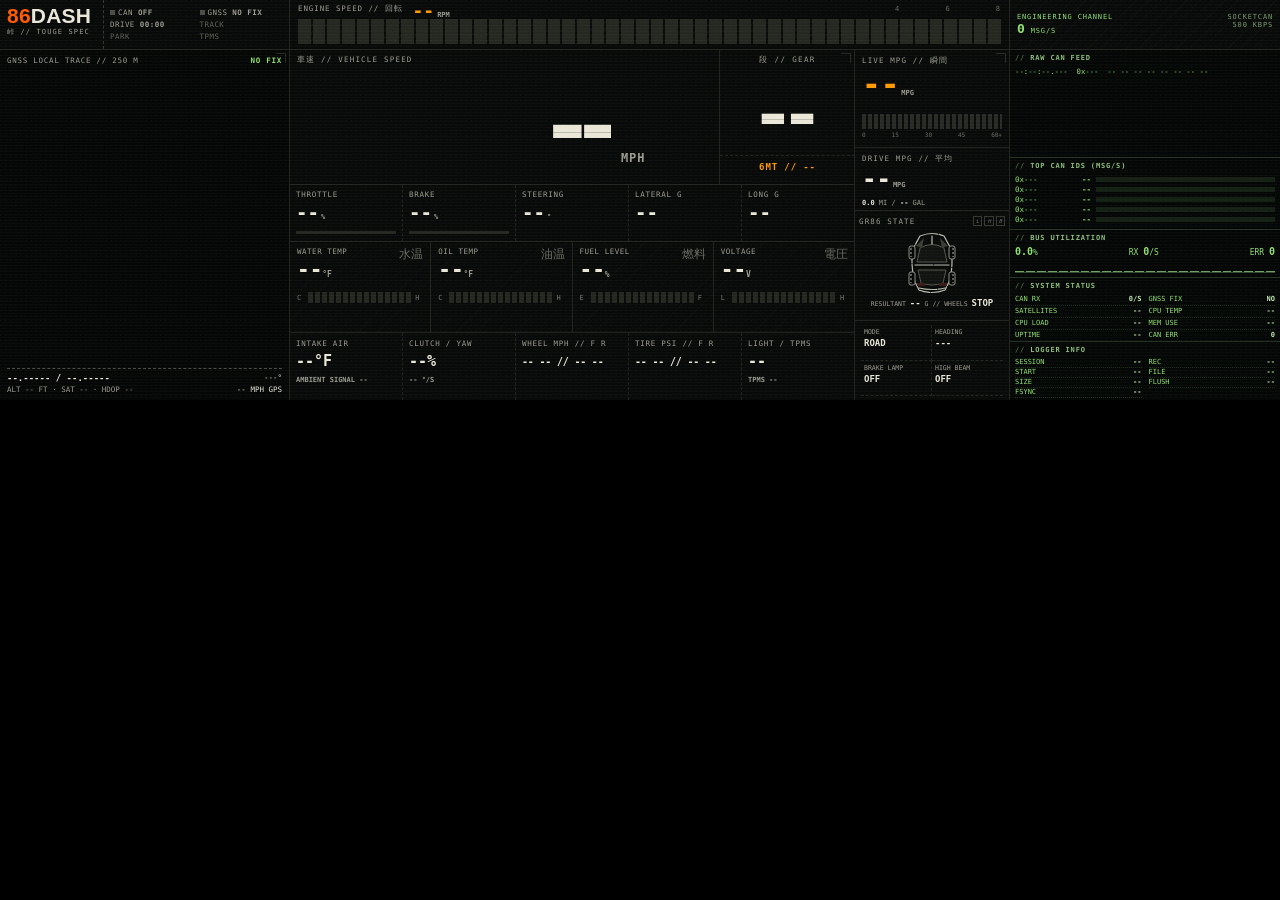
==== 86DASH/86_dash/index.html @ 9e638b35 "added dash vibeee codeeee" ====
<!doctype html>
<html lang="en">
<head>
  <meta charset="utf-8">
  <meta name="viewport" content="width=1280,initial-scale=1,maximum-scale=1,user-scalable=no">
  <title>86DASH</title>
  <style>
    :root{--bg:#030506;--panel:#080a09;--line:#20231e;--ivory:#eae7d8;--muted:#9b9b90;--amber:#ff9a00;--orange:#ff5a00;--red:#f5280a;--green:#91df70;--olive:#5a5525;--road:#e8e5d8;--topo:#343832}
    *{box-sizing:border-box}html,body{margin:0;width:100%;height:100%;overflow:hidden;background:#000;color:var(--ivory)}body{display:grid;place-items:start;font-family:"Arial Narrow","Roboto Condensed","Noto Sans JP",ui-monospace,monospace;font-variant-numeric:tabular-nums;text-transform:uppercase}
    #dash{position:relative;width:1280px;height:400px;overflow:hidden;background:var(--bg);display:grid;grid-template-rows:50px 350px;isolation:isolate}
    #dash:after{content:"";position:absolute;inset:0;pointer-events:none;z-index:30;background:repeating-linear-gradient(0deg,transparent 0 2px,rgba(234,231,216,.022) 2px 3px),radial-gradient(circle at 20% 10%,rgba(255,255,255,.025) 0 1px,transparent 1px);background-size:auto,5px 5px;mix-blend-mode:screen}
    .top{display:grid;grid-template-columns:290px 720px 270px;border-bottom:1px solid var(--line);background:var(--panel)}
    .identity{display:grid;grid-template-columns:104px 186px;border-right:1px solid var(--line)}
    .brand{padding:5px 7px;border-right:1px dashed #34372f;font:900 21px/22px Arial Narrow,sans-serif;letter-spacing:.01em}.brand b{color:var(--orange)}.brand small{display:block;font:7px/10px ui-monospace,monospace;color:var(--muted);letter-spacing:.16em;white-space:nowrap}
    .status{display:grid;grid-template-columns:1fr 1fr;align-content:center;gap:3px 5px;padding:4px 6px;font-size:7.5px;color:var(--muted);letter-spacing:.06em}.status span{white-space:nowrap}.dot{display:inline-block;width:5px;height:5px;margin-right:3px;background:#4a4c45}.dot.on{background:var(--green);box-shadow:0 0 4px #91df7066}.warn{color:#5e6057}.warn.on{color:var(--amber)}.warn.danger.on{color:var(--red)}
    .tach{position:relative;padding:4px 8px 5px;border-right:1px solid var(--line)}.tachMeta{height:15px;display:flex;align-items:start;color:var(--muted);font-size:7.5px;letter-spacing:.12em}.tachMeta .rpmRead{margin-left:10px;color:var(--amber);font:bold 18px/13px ui-monospace,monospace;letter-spacing:0}.rpmRead small{font-size:7px;color:var(--muted);margin-left:3px}.tachScale{position:absolute;right:9px;top:5px;width:105px;display:flex;justify-content:space-between;color:#66685e;font-size:7px}.segments{height:25px;display:grid;grid-template-columns:repeat(48,1fr);gap:2px;background:repeating-linear-gradient(135deg,transparent 0 4px,#10120f 4px 5px)}.seg{background:#252821;transition:background 60ms linear,transform 60ms linear}.seg.active{background:var(--ivory)}.seg.warm.active{background:var(--amber)}.seg.hot.active{background:var(--orange)}.seg.red.active{background:var(--red)}.spirited .seg.active{transform:scaleY(1.12);transform-origin:bottom}
    .diagHead{padding:5px 7px;color:var(--green);font-size:7px;letter-spacing:.12em;display:grid;grid-template-columns:1fr auto;align-content:center;background:repeating-linear-gradient(135deg,transparent 0 8px,rgba(145,223,112,.02) 8px 9px)}.diagHead b{font-size:13px}.diagHead span:last-child{text-align:right;color:#789b6e}
    .body{display:grid;grid-template-columns:290px 565px 155px 270px;min-height:0}.panel{position:relative;min-width:0;min-height:0;border-right:1px solid var(--line);background:var(--panel)}.panel:before{content:"";position:absolute;z-index:5;width:9px;height:9px;right:3px;top:3px;border-top:1px solid #41443b;border-right:1px solid #41443b;opacity:.55;pointer-events:none}
    .mapPanel{overflow:hidden;background:#050706}.mapPanel canvas{display:block;width:290px;height:350px}.mapHead{position:absolute;z-index:2;left:7px;right:7px;top:6px;display:flex;justify-content:space-between;font:7.5px ui-monospace,monospace;letter-spacing:.1em;color:var(--muted)}.mapHead b{color:var(--green)}.mapData{position:absolute;z-index:2;left:7px;right:7px;bottom:6px;display:grid;grid-template-columns:1fr auto;gap:2px 7px;padding-top:4px;border-top:1px dashed #4b4e45;font-size:7.5px;color:var(--muted);text-shadow:0 1px #000}.mapData strong{font-size:9px;color:var(--ivory)}.rightText{text-align:right;color:var(--ivory)}
    .center{display:grid;grid-template-rows:135px 57px 91px 67px}.drivePrimary{display:grid;grid-template-columns:430px 135px;border-bottom:1px solid var(--line)}.speedBox{position:relative;display:flex;align-items:center;justify-content:center;border-right:1px solid var(--line);overflow:hidden;padding:8px 20px 2px 8px}.driveTag{position:absolute;left:7px;top:5px;color:var(--muted);font-size:7.5px;letter-spacing:.16em}.pushTag{position:absolute;left:7px;bottom:5px;color:var(--orange);font-size:7px;letter-spacing:.12em;opacity:0}.spirited .pushTag{opacity:1}.speedRead{width:330px;height:114px;display:flex;align-items:flex-end;justify-content:flex-end;padding-right:18px;white-space:nowrap;overflow:visible}.speed{display:block;min-width:230px;text-align:right;font:900 112px/1 "Arial Narrow","Roboto Condensed",sans-serif;letter-spacing:-.055em;color:transparent;background:repeating-linear-gradient(0deg,var(--ivory) 0 5px,#bebbaf 5px 6px,var(--ivory) 6px 8px);background-clip:text;-webkit-background-clip:text;white-space:nowrap}.speedUnit{display:block;margin:0 0 14px 10px;font:bold 12px/12px ui-monospace,monospace;color:var(--muted);letter-spacing:.08em}.gearBox{position:relative;text-align:center;display:grid;grid-template-rows:105px 30px}.gearLabel{position:absolute;left:0;right:0;top:5px;color:var(--muted);font-size:7.5px;letter-spacing:.18em}.gear{align-self:end;font:900 88px/1 Arial Narrow,sans-serif;color:transparent;background:repeating-linear-gradient(0deg,var(--ivory) 0 5px,#c1bfb2 5px 6px);background-clip:text;-webkit-background-clip:text}.gearSub{padding-top:6px;border-top:1px dashed var(--line);color:var(--amber);font:bold 9px ui-monospace,monospace;letter-spacing:.1em}.shift .gear{filter:drop-shadow(0 0 4px var(--red))}
    .inputs{display:grid;grid-template-columns:repeat(5,1fr);border-bottom:1px solid var(--line)}.input{position:relative;padding:5px 6px 3px;border-right:1px dashed var(--line)}.input:last-child{border:0}.label{display:block;color:var(--muted);font-size:7.5px;letter-spacing:.1em;white-space:nowrap}.value{display:block;margin-top:3px;font:bold 19px/20px ui-monospace,monospace;white-space:nowrap}.value small{font-size:7px;color:var(--muted);margin-left:2px}.microbar{height:3px;margin-top:4px;background:#252821;overflow:hidden}.microbar i{display:block;height:100%;width:0;background:var(--amber);transition:width 90ms}.brakeInput .microbar i{background:var(--red)}
    .gauges{display:grid;grid-template-columns:repeat(4,1fr);border-bottom:1px solid var(--line);background:repeating-linear-gradient(135deg,transparent 0 13px,rgba(234,231,216,.012) 13px 14px)}.gauge{position:relative;padding:5px 7px 4px;border-right:1px solid var(--line)}.gauge:last-child{border:0}.jp{position:absolute;right:7px;top:4px;font:12px "Noto Sans JP",sans-serif;color:#686b62}.gauge .label{letter-spacing:.07em}.gaugeValue{display:block;margin-top:3px;font:bold 21px/22px ui-monospace,monospace}.gaugeValue small{font-size:8px;color:var(--muted)}.gaugeScale{display:grid;grid-template-columns:8px 1fr 8px;align-items:center;gap:3px;margin-top:6px;color:#777a70;font-size:7px}.gaugeBar{height:11px;background:repeating-linear-gradient(90deg,#242720 0 5px,transparent 5px 7px);overflow:hidden}.gaugeBar i{display:block;height:100%;width:0;background:repeating-linear-gradient(90deg,var(--amber) 0 5px,transparent 5px 7px);transition:width 120ms}.gauge.warnGauge .gaugeValue{color:var(--red)}.gauge.warnGauge .gaugeBar i{background:repeating-linear-gradient(90deg,var(--red) 0 5px,transparent 5px 7px)}
    .secondary{display:grid;grid-template-columns:repeat(5,1fr)}.metric{padding:6px 6px 3px;border-right:1px dashed var(--line);min-width:0}.metric:last-child{border:0}.metric b{display:block;margin-top:5px;font:bold 15px/17px ui-monospace,monospace;white-space:nowrap;overflow:hidden}.metric b small{display:block;margin-top:2px;font-size:7px;color:var(--muted)}.quad{font-size:10px!important;letter-spacing:-.02em}.hotText{color:var(--red)!important}
    .economy{display:grid;grid-template-rows:98px 63px 110px 79px}.econSection{padding:6px 7px;border-bottom:1px solid var(--line);overflow:hidden}.econTitle{margin:0;color:var(--muted);font:7.5px ui-monospace,monospace;letter-spacing:.15em}.liveMpg{margin-top:2px;color:var(--amber);font:bold 31px/33px ui-monospace,monospace}.liveMpg small,.driveMpg small{font-size:7px;color:var(--muted);margin-left:2px}.mpgTrack{height:15px;margin:4px 0 2px;background:repeating-linear-gradient(90deg,#282b25 0 4px,transparent 4px 6px)}.mpgFill{height:100%;width:0;background:repeating-linear-gradient(90deg,var(--amber) 0 4px,transparent 4px 6px);transition:width 130ms}.mpgFill.efficient{background:repeating-linear-gradient(90deg,var(--green) 0 4px,transparent 4px 6px)}.mpgTicks{display:flex;justify-content:space-between;color:#6b6d64;font-size:6px}.driveMpg{margin-top:2px;font:bold 24px/27px ui-monospace,monospace}.distance{font-size:7px;color:var(--muted)}.distance b{color:var(--ivory)}
    .vehicle{position:relative;padding:3px 4px;border-bottom:1px solid var(--line);overflow:hidden}.vehicleHead{height:14px;display:flex;justify-content:space-between;align-items:center}.flags{display:flex;gap:2px}.flag{border:1px solid #363930;padding:1px 2px;color:#66685f;font-size:5.5px}.flag.on{color:var(--amber);border-color:var(--amber)}.flag.danger.on{color:var(--red);border-color:var(--red)}.carSvg{display:block;width:110px;height:70px;margin:0 auto}.carOutline{fill:none;stroke:#b6b7ad;stroke-width:1.2;stroke-linecap:round;stroke-linejoin:round;stroke-dasharray:18 1.5}.carOutline.hot{stroke:var(--orange)}.glass{fill:#10130f;stroke:#666960;stroke-width:.8}.wheel{fill:#050706;stroke:#8b8d84;stroke-width:1}.wheelMark{stroke:#b1b2a8;stroke-width:1;stroke-dasharray:2 2}.wheelMark.moving{animation:dashWheel .28s linear infinite}.headlamp{fill:#393b35}.headlamp.on{fill:var(--ivory)}.brakelamp{fill:#3b1b16}.brakelamp.on{fill:var(--red)}.beam{stroke:var(--ivory);stroke-width:.8;opacity:0}.beam.on{opacity:.45}.beam.high{stroke-width:1.2;opacity:.9}.force{fill:var(--orange);opacity:0}.force.on{opacity:.9}.trail{stroke:var(--amber);stroke-width:.8;stroke-dasharray:4 2;opacity:0}.trail.on{opacity:.7;animation:trail .4s linear infinite}.vehicleFoot{text-align:center;color:var(--muted);font-size:6.5px}.vehicleFoot b{color:var(--ivory);font-size:9px}
    .driveState{display:grid;grid-template-columns:1fr 1fr;padding:4px 6px}.stateCell{padding:3px;border-bottom:1px dashed var(--line);font-size:6.5px;color:var(--muted)}.stateCell:nth-child(odd){border-right:1px dashed var(--line)}.stateCell b{display:block;color:var(--ivory);font-size:9px;margin-top:2px}
    .diagRail{display:grid;grid-template-rows:108px 72px 48px 64px 58px;border-right:0;background:#040705;color:var(--green);font-family:ui-monospace,SFMono-Regular,Menlo,monospace;text-transform:none}.terminal{padding:3px 5px;border-bottom:1px solid #243021;overflow:hidden}.terminal:last-child{border-bottom:0}.terminalTitle{height:13px;color:#8fbe7e;font:bold 7px/10px ui-monospace,monospace;letter-spacing:.12em;text-transform:uppercase}.terminalTitle:before{content:"// ";color:#54704d}.canRows{font-size:7.3px;line-height:12px;white-space:pre;color:#91df70}.canRow{height:12px;overflow:hidden}.idRows{display:grid;grid-template-rows:repeat(5,10px)}.idRow{height:10px;display:grid;grid-template-columns:43px 38px 1fr;align-items:center;font-size:7.5px}.idRate{text-align:right;padding-right:5px}.idBar{height:5px;background:#142013}.idBar i{display:block;height:100%;width:0;background:#709f62}.busLine{display:flex;justify-content:space-between;font-size:8px}.busLine b{font-size:10px}.busHistory{height:13px;display:flex;align-items:end;gap:2px;margin-top:3px;border-bottom:1px solid #344d30}.busHistory i{display:block;flex:1;min-height:1px;background:#709f62;transition:height 120ms}.systemGrid,.loggerGrid{display:grid;grid-template-columns:1fr 1fr;column-gap:7px;font-size:7px;line-height:11px}.systemGrid span,.loggerGrid span{display:flex;justify-content:space-between;border-bottom:1px dotted #1d2b1b;min-width:0}.systemGrid b,.loggerGrid b{color:#c1e7b3;white-space:nowrap;overflow:hidden;text-overflow:clip;margin-left:3px}.loggerGrid{line-height:9px}
    @keyframes dashWheel{to{stroke-dashoffset:-4}}@keyframes trail{to{stroke-dashoffset:-6;opacity:.15}}@media(prefers-reduced-motion:reduce){*{animation:none!important;transition:none!important}}
  </style>
</head>
<body>
<main id="dash">
  <header class="top">
    <div class="identity"><div class="brand"><b>86</b>DASH<small>峠 // TOUGE SPEC</small></div><div class="status"><span><i class="dot" id="canDot"></i>CAN <b id="canStatus">OFF</b></span><span><i class="dot" id="gnssDot"></i>GNSS <b id="gnssStatus">NO FIX</b></span><span>DRIVE <b id="driveTime">00:00</b></span><span class="warn" id="trackWarn">TRACK</span><span class="warn danger" id="parkWarn">PARK</span><span class="warn danger" id="tpmsWarn">TPMS</span></div></div>
    <div class="tach"><div class="tachMeta"><span>ENGINE SPEED // 回転</span><span class="rpmRead"><b id="rpm">--</b><small>RPM</small></span></div><div class="tachScale"><span>4</span><span>6</span><span>8</span></div><div class="segments" id="tachSegments"></div></div>
    <div class="diagHead"><span>ENGINEERING CHANNEL<br><b id="headerRx">0</b> MSG/S</span><span>SOCKETCAN<br>500 KBPS</span></div>
  </header>
  <section class="body">
    <section class="panel mapPanel"><canvas id="map" width="290" height="350"></canvas><div class="mapHead"><span>GNSS LOCAL TRACE // 250 M</span><b id="fixLabel">NO FIX</b></div><div class="mapData"><strong id="coords">--.----- / --.-----</strong><span class="rightText" id="heading">---°</span><span id="gnssMeta">ALT -- FT · SAT -- · HDOP --</span><span class="rightText" id="gpsSpeed">-- MPH GPS</span></div></section>
    <section class="panel center">
      <div class="drivePrimary"><div class="speedBox"><span class="driveTag">車速 // VEHICLE SPEED</span><div class="speedRead"><span class="speed" id="speed">--</span><span class="speedUnit">MPH</span></div><span class="pushTag">SPIRITED // ACTIVE</span></div><div class="gearBox"><span class="gearLabel">段 // GEAR</span><span class="gear" id="gear">--</span><span class="gearSub" id="gearSub">6MT // --</span></div></div>
      <div class="inputs"><div class="input"><span class="label">THROTTLE</span><b class="value"><span id="throttle">--</span><small>%</small></b><div class="microbar"><i id="throttleBar"></i></div></div><div class="input brakeInput"><span class="label">BRAKE</span><b class="value"><span id="brake">--</span><small>%</small></b><div class="microbar"><i id="brakeBar"></i></div></div><div class="input"><span class="label">STEERING</span><b class="value"><span id="steering">--</span><small>°</small></b></div><div class="input"><span class="label">LATERAL G</span><b class="value" id="latG">--</b></div><div class="input"><span class="label">LONG G</span><b class="value" id="longG">--</b></div></div>
      <div class="gauges"><div class="gauge" id="waterGauge"><span class="jp">水温</span><span class="label">WATER TEMP</span><b class="gaugeValue"><span id="coolant">--</span><small>°F</small></b><div class="gaugeScale"><span>C</span><div class="gaugeBar"><i id="coolantGauge"></i></div><span>H</span></div></div><div class="gauge" id="oilGauge"><span class="jp">油温</span><span class="label">OIL TEMP</span><b class="gaugeValue"><span id="oil">--</span><small>°F</small></b><div class="gaugeScale"><span>C</span><div class="gaugeBar"><i id="oilGaugeBar"></i></div><span>H</span></div></div><div class="gauge" id="fuelGauge"><span class="jp">燃料</span><span class="label">FUEL LEVEL</span><b class="gaugeValue"><span id="fuel">--</span><small>%</small></b><div class="gaugeScale"><span>E</span><div class="gaugeBar"><i id="fuelGaugeBar"></i></div><span>F</span></div></div><div class="gauge" id="voltageGauge"><span class="jp">電圧</span><span class="label">VOLTAGE</span><b class="gaugeValue"><span id="voltage">--</span><small>V</small></b><div class="gaugeScale"><span>L</span><div class="gaugeBar"><i id="voltageGaugeBar"></i></div><span>H</span></div></div></div>
      <div class="secondary"><div class="metric"><span class="label">INTAKE AIR</span><b><span id="air">--</span>°F<small>AMBIENT SIGNAL --</small></b></div><div class="metric"><span class="label">CLUTCH / YAW</span><b><span id="clutch">--</span>%<small id="yaw">-- °/S</small></b></div><div class="metric"><span class="label">WHEEL MPH // F R</span><b class="quad" id="wheels">-- -- // -- --</b></div><div class="metric"><span class="label">TIRE PSI // F R</span><b class="quad" id="tires">-- -- // -- --</b></div><div class="metric"><span class="label">LIGHT / TPMS</span><b id="lightState">--<small id="tpmsState">TPMS --</small></b></div></div>
    </section>
    <aside class="panel economy">
      <section class="econSection"><h2 class="econTitle">LIVE MPG // 瞬間</h2><div class="liveMpg"><span id="instantMpg">--</span><small>MPG</small></div><div class="mpgTrack"><div class="mpgFill" id="mpgFill"></div></div><div class="mpgTicks"><span>0</span><span>15</span><span>30</span><span>45</span><span>60+</span></div></section>
      <section class="econSection"><h2 class="econTitle">DRIVE MPG // 平均</h2><div class="driveMpg"><span id="driveMpg">--</span><small>MPG</small></div><div class="distance"><b id="driveMiles">0.0</b> MI / <b id="fuelUsed">--</b> GAL</div></section>
      <section class="vehicle"><div class="vehicleHead"><span class="econTitle">GR86 STATE</span><div class="flags"><i class="flag" id="lightFlag">L</i><i class="flag" id="beamFlag">H</i><i class="flag danger" id="brakeFlag">B</i></div></div><svg class="carSvg" viewBox="0 0 110 70" aria-label="tiny top-down GR86 status sketch"><path class="beam" id="beamL" d="M44 10 37 1M66 10 73 1"/><path class="beam" id="beamR" d="M49 9 47 1M61 9 63 1"/><path class="trail" id="trail1" d="M43 63 35 69M67 63 75 69"/><path class="carOutline" id="carOutline" d="M43 8Q55 3 67 8L73 19Q77 31 73 52L68 62Q55 67 42 62L37 52Q33 31 37 19Z"/><path class="glass" d="M43 20Q55 13 67 20L70 34H40ZM41 42H69L66 55Q55 59 44 55Z"/><path class="carOutline" d="M38 37H72M55 8V16M42 60Q55 63 68 60"/><rect class="wheel" x="32" y="18" width="6" height="13" rx="2"/><rect class="wheel" x="72" y="18" width="6" height="13" rx="2"/><rect class="wheel" x="32" y="44" width="6" height="13" rx="2"/><rect class="wheel" x="72" y="44" width="6" height="13" rx="2"/><path class="wheelMark" id="wheelFl" d="M34 20v9"/><path class="wheelMark" id="wheelFr" d="M76 20v9"/><path class="wheelMark" id="wheelRl" d="M34 46v9"/><path class="wheelMark" id="wheelRr" d="M76 46v9"/><path class="headlamp" id="headL" d="M39 18 47 10 45 20Z"/><path class="headlamp" id="headR" d="M71 18 63 10 65 20Z"/><rect class="brakelamp" id="brakeL" x="40" y="55" width="8" height="3"/><rect class="brakelamp" id="brakeR" x="62" y="55" width="8" height="3"/><path class="force" id="forceLeft" d="M31 35 23 31v3H12v3h11v3Z"/><path class="force" id="forceRight" d="m79 35 8-4v3h11v3H87v3Z"/><path class="force" id="forceFront" d="m55 18-4 7h3v7h2v-7h3Z"/><path class="force" id="forceRear" d="m55 53-4-7h3v-7h2v7h3Z"/></svg><div class="vehicleFoot">RESULTANT <b id="gTotal">--</b> G // WHEELS <b id="motionState">STOP</b></div></section>
      <section class="driveState"><div class="stateCell">MODE<b id="driveMode">ROAD</b></div><div class="stateCell">HEADING<b id="ecoHeading">---</b></div><div class="stateCell">BRAKE LAMP<b id="brakeLampState">OFF</b></div><div class="stateCell">HIGH BEAM<b id="beamState">OFF</b></div></section>
    </aside>
    <aside class="diagRail">
      <section class="terminal"><div class="terminalTitle">RAW CAN FEED</div><div class="canRows" id="canRows"><div class="canRow">--:--:--.---  0x---  -- -- -- -- -- -- -- --</div><div class="canRow"></div><div class="canRow"></div><div class="canRow"></div><div class="canRow"></div><div class="canRow"></div><div class="canRow"></div></div></section>
      <section class="terminal"><div class="terminalTitle">TOP CAN IDS (MSG/S)</div><div class="idRows" id="idRows"><div class="idRow"><span>0x---</span><b class="idRate">--</b><span class="idBar"><i></i></span></div><div class="idRow"><span>0x---</span><b class="idRate">--</b><span class="idBar"><i></i></span></div><div class="idRow"><span>0x---</span><b class="idRate">--</b><span class="idBar"><i></i></span></div><div class="idRow"><span>0x---</span><b class="idRate">--</b><span class="idBar"><i></i></span></div><div class="idRow"><span>0x---</span><b class="idRate">--</b><span class="idBar"><i></i></span></div></div></section>
      <section class="terminal"><div class="terminalTitle">BUS UTILIZATION</div><div class="busLine"><span><b id="busUtil">0.0</b>%</span><span>RX <b id="canRate">0</b>/S</span><span>ERR <b id="canErrors">0</b></span></div><div class="busHistory" id="busHistory"></div></section>
      <section class="terminal"><div class="terminalTitle">SYSTEM STATUS</div><div class="systemGrid"><span>CAN RX<b id="sysCanRx">0/S</b></span><span>GNSS FIX<b id="sysFix">NO</b></span><span>SATELLITES<b id="sysSats">--</b></span><span>CPU TEMP<b id="cpuTemp">--</b></span><span>CPU LOAD<b id="cpuLoad">--</b></span><span>MEM USE<b id="memUse">--</b></span><span>UPTIME<b id="uptime">--</b></span><span>CAN ERR<b id="sysErrors">0</b></span></div></section>
      <section class="terminal"><div class="terminalTitle">LOGGER INFO</div><div class="loggerGrid"><span>SESSION<b id="logSession">--</b></span><span>REC<b id="logRecording">--</b></span><span>START<b id="logStart">--</b></span><span>FILE<b id="logFile">--</b></span><span>SIZE<b id="logSize">--</b></span><span>FLUSH<b id="logFlush">--</b></span><span>FSYNC<b id="logFsync">--</b></span></div></section>
    </aside>
  </section>
</main>
<script>
  const LIMITS={MAX_RPM:8000,REDLINE_RPM:7400,SPIRITED_RPM:4000,HARD_THROTTLE:70,HIGH_G:.55,HARD_LONG_G:.35,SHIFT_RPM_DROP:900,MPG_MAX:60};
  const MOTION_ENABLED=!matchMedia('(prefers-reduced-motion: reduce)').matches;
  const QA_SPEED=new URLSearchParams(location.search).get('qaSpeed');
  const $=id=>document.getElementById(id),finite=v=>v!==null&&v!==undefined&&Number.isFinite(Number(v)),num=v=>finite(v)?Number(v):null;
  const text=(id,v)=>{const e=$(id),n=String(v);if(e&&e.textContent!==n)e.textContent=n},toggle=(id,on)=>$(id)?.classList.toggle('on',!!on),fmt=(v,d=0)=>finite(v)?Number(v).toFixed(d):'--';
  const temp=c=>finite(c)?Math.round(Number(c)*9/5+32):null,pct=(id,v)=>{if($(id))$(id).style.width=`${Math.max(0,Math.min(100,Number(v)||0))}%`},mapRange=(v,a,b)=>finite(v)?Math.max(0,Math.min(100,(Number(v)-a)/(b-a)*100)):0;
  const tach=$('tachSegments');for(let i=0;i<48;i++){const e=document.createElement('i');e.className='seg '+(i>=44?'red':i>=38?'hot':i>=30?'warm':'');tach.appendChild(e)}
  const busBars=$('busHistory');for(let i=0;i<24;i++)busBars.appendChild(document.createElement('i'));
  const canRows=[...document.querySelectorAll('.canRow')],idRows=[...document.querySelectorAll('.idRow')];
  const mapCanvas=$('map'),ctx=mapCanvas.getContext('2d'),route=[];let lastMapKey='',previous={rpm:null,gear:null};
  function drawMap(s){
    const key=[s.lat,s.lon,s.course,s.gnss_fix].join('|');if(key===lastMapKey)return;lastMapKey=key;
    if(finite(s.lat)&&finite(s.lon)){const p=[+s.lat,+s.lon],q=route[route.length-1];if(!q||Math.abs(q[0]-p[0])+Math.abs(q[1]-p[1])>.000002){route.push(p);if(route.length>220)route.shift()}}
    ctx.fillStyle='#050706';ctx.fillRect(0,0,290,350);ctx.strokeStyle='#343832';ctx.lineWidth=.7;
    for(let row=0;row<11;row++){ctx.beginPath();for(let x=-10;x<=300;x+=7){const y=25+row*30+Math.sin(x*.04+row*1.7)*9+Math.sin(x*.013-row)*6;x<0?ctx.moveTo(x,y):ctx.lineTo(x,y)}ctx.stroke()}
    for(let k=0;k<5;k++){ctx.beginPath();ctx.ellipse(35+k*58,52+k*43,34+k*4,14+k*2,.3,0,Math.PI*2);ctx.stroke()}
    ctx.strokeStyle='#50544b';ctx.setLineDash([2,5]);ctx.beginPath();ctx.moveTo(145,25);ctx.lineTo(145,325);ctx.moveTo(18,175);ctx.lineTo(272,175);ctx.stroke();ctx.setLineDash([]);ctx.fillStyle='#72766c';ctx.font='7px monospace';ctx.fillText('N',142,20);ctx.fillText('TOPO / RECENT PATH',8,333);
    if(!route.length)return;const origin=route[route.length-1],cos=Math.cos(origin[0]*Math.PI/180),scale=205000,xy=p=>[145+(p[1]-origin[1])*cos*scale,175-(p[0]-origin[0])*scale];ctx.lineJoin='round';ctx.lineCap='round';ctx.beginPath();route.forEach((p,i)=>{const [x,y]=xy(p);i?ctx.lineTo(x,y):ctx.moveTo(x,y)});ctx.strokeStyle='#77786f';ctx.lineWidth=4;ctx.stroke();ctx.strokeStyle='#e8e5d8';ctx.lineWidth=1.5;ctx.stroke();
    ctx.save();ctx.translate(145,175);ctx.rotate((+s.course||0)*Math.PI/180);ctx.beginPath();ctx.moveTo(0,-10);ctx.lineTo(6,8);ctx.lineTo(0,5);ctx.lineTo(-6,8);ctx.closePath();ctx.fillStyle='#ff5a00';ctx.fill();ctx.restore();
  }
  function setGauge(id,value,start,end,warning){pct(id,mapRange(value,start,end));$(id).closest('.gauge').classList.toggle('warnGauge',!!warning)}
  function duration(v){if(!finite(v))return'--';let n=Math.floor(+v),h=Math.floor(n/3600),m=Math.floor(n%3600/60);return`${h}H${String(m).padStart(2,'0')}M`}
  function bytes(v){if(!finite(v))return'--';return +v>1048576?`${(+v/1048576).toFixed(1)}M`:`${Math.round(+v/1024)}K`}
  function renderDiagnostics(s){
    const recent=(s.recent_can||[]).slice().reverse();canRows.forEach((row,i)=>{const f=recent[i];row.textContent=f?`${f.time}  ${f.id}  ${f.data}`:''});
    const top=s.top_can_ids||[],max=Math.max(1,...top.map(x=>x.rate||0));idRows.forEach((row,i)=>{const item=top[i];row.children[0].textContent=item?item.id:'0x---';row.children[1].textContent=item?item.rate:'--';row.querySelector('i').style.width=`${item?item.rate/max*100:0}%`});
    text('headerRx',s.can_rx_rate||0);text('canRate',s.can_rx_rate||0);text('canErrors',s.can_errors||0);text('busUtil',fmt(s.bus_utilization,1));text('sysCanRx',`${s.can_rx_rate||0}/S`);text('sysFix',s.gnss_fix?'YES':'NO');text('sysSats',fmt(s.sats));text('sysErrors',s.can_errors||0);
    const history=s.bus_history||[],bars=[...busBars.children];bars.forEach((bar,i)=>{const v=history[history.length-bars.length+i]||0;bar.style.height=`${Math.max(1,Math.min(100,v/20*100))}%`});
    const sys=s.system||{};text('cpuTemp',finite(sys.cpu_temp_c)?`${fmt(sys.cpu_temp_c,0)}C`:'--');text('cpuLoad',finite(sys.cpu_load_pct)?`${fmt(sys.cpu_load_pct,0)}%`:'--');text('memUse',finite(sys.memory_pct)?`${fmt(sys.memory_pct,0)}%`:'--');text('uptime',duration(sys.uptime_seconds));
    const log=s.logger||{};text('logSession',log.session??'--');text('logRecording',log.recording===true?'ON':log.recording===false?'IDLE':'--');text('logStart',log.started??'--');text('logFile',log.filename??'--');text('logSize',bytes(log.file_size));text('logFlush',log.flush??'--');text('logFsync',log.fsync??'--');
  }
  function render(s){
    const rpm=num(s.rpm),throttle=num(s.throttle),speed=finite(QA_SPEED)?+QA_SPEED:num(s.speed),gear=s.reverse?'R':s.neutral?'N':finite(s.gear)&&+s.gear>0?String(s.gear):'--',spirited=(rpm||0)>LIMITS.SPIRITED_RPM||(throttle||0)>LIMITS.HARD_THROTTLE,strong=(rpm||0)>LIMITS.SPIRITED_RPM&&(throttle||0)>LIMITS.HARD_THROTTLE;
    const shifted=MOTION_ENABLED&&previous.gear&&+gear>+previous.gear&&previous.rpm-rpm>LIMITS.SHIFT_RPM_DROP;$('dash').classList.toggle('spirited',spirited);if(shifted){$('dash').classList.remove('shift');void $('dash').offsetWidth;$('dash').classList.add('shift');setTimeout(()=>$('dash').classList.remove('shift'),260)}previous={rpm,gear};
    text('speed',speed===null?'--':Math.round(speed));text('rpm',rpm===null?'--':Math.round(rpm));text('gear',gear);text('gearSub',`6MT // ${gear==='N'?'NEUTRAL':gear==='R'?'REVERSE':gear==='--'?'--':'ENGAGED'}`);[...tach.children].forEach((e,i)=>e.classList.toggle('active',rpm!==null&&i<Math.round(rpm/LIMITS.MAX_RPM*48)));
    text('throttle',fmt(throttle));text('brake',fmt(s.brake));text('steering',fmt(s.steering,1));text('latG',fmt(s.lat_g,2));text('longG',fmt(s.long_g,2));pct('throttleBar',throttle);pct('brakeBar',s.brake);
    const water=temp(s.coolant),oil=temp(s.oil);text('coolant',water??'--');text('oil',oil??'--');text('fuel',fmt(s.fuel));text('voltage',fmt(s.voltage,1));setGauge('coolantGauge',water,140,240,finite(water)&&(water<150||water>230));setGauge('oilGaugeBar',oil,140,280,finite(oil)&&(oil<150||oil>270));setGauge('fuelGaugeBar',s.fuel,0,100,finite(s.fuel)&&+s.fuel<12);setGauge('voltageGaugeBar',s.voltage,10,16,finite(s.voltage)&&(+s.voltage<11.5||+s.voltage>15));
    text('air',temp(s.air)??'--');text('clutch',fmt(s.clutch));text('yaw',`${fmt(s.yaw,1)} °/S`);text('wheels',[s.wheel_fl,s.wheel_fr].map(v=>fmt(v)).join(' ')+' // '+[s.wheel_rl,s.wheel_rr].map(v=>fmt(v)).join(' '));text('tires',[s.tpms_fl,s.tpms_fr].map(v=>fmt(v)).join(' ')+' // '+[s.tpms_rl,s.tpms_rr].map(v=>fmt(v)).join(' '));$('tires').classList.toggle('hotText',!!s.tpms_light||(s.tpms_low||[]).some(Boolean));text('lightState',s.high_beam?'HIGH':s.headlights?'HEAD':s.side_lights?'SIDE':'OFF');text('tpmsState',s.tpms_light?'TPMS ALERT':'TPMS OK');
    text('instantMpg',fmt(s.instant_mpg,1));text('driveMpg',fmt(s.drive_mpg,1));text('driveMiles',fmt(s.drive_miles,1));text('fuelUsed',fmt(s.fuel_used_gal,2));const mpg=Math.min(LIMITS.MPG_MAX,num(s.instant_mpg)||0);pct('mpgFill',mpg/LIMITS.MPG_MAX*100);$('mpgFill').classList.toggle('efficient',mpg>=40);
    toggle('canDot',s.can_connected);toggle('gnssDot',s.gnss_fix);text('canStatus',s.can_connected?'LIVE':'OFF');text('gnssStatus',s.gnss_fix?'FIX':s.gnss_connected?'SEARCH':'OFF');const secs=Math.max(0,+s.drive_seconds||0);text('driveTime',`${String(Math.floor(secs/60)).padStart(2,'0')}:${String(Math.floor(secs%60)).padStart(2,'0')}`);toggle('trackWarn',s.race_mode);toggle('parkWarn',s.handbrake);toggle('tpmsWarn',s.tpms_light);
    toggle('lightFlag',s.headlights||s.side_lights);toggle('beamFlag',s.high_beam);toggle('brakeFlag',s.brake_lights||+s.brake>2);['headL','headR'].forEach(id=>toggle(id,s.headlights));['brakeL','brakeR'].forEach(id=>toggle(id,s.brake_lights||+s.brake>2));['beamL','beamR'].forEach(id=>{toggle(id,s.headlights);$(id).classList.toggle('high',!!s.high_beam)});
    const wheels=[s.wheel_fl,s.wheel_fr,s.wheel_rl,s.wheel_rr],moving=wheels.some(v=>+v>1);['wheelFl','wheelFr','wheelRl','wheelRr'].forEach((id,i)=>$(id).classList.toggle('moving',MOTION_ENABLED&&+wheels[i]>1));const lat=+s.lat_g||0,long=+s.long_g||0,total=Math.hypot(lat,long);text('gTotal',total.toFixed(2));text('motionState',moving?'ROLL':'STOP');$('carOutline').classList.toggle('hot',total>=LIMITS.HIGH_G);toggle('forceLeft',lat>LIMITS.HIGH_G);toggle('forceRight',lat<-LIMITS.HIGH_G);toggle('forceFront',long>LIMITS.HARD_LONG_G);toggle('forceRear',long<-LIMITS.HARD_LONG_G);toggle('trail1',throttle>LIMITS.HARD_THROTTLE&&long>LIMITS.HARD_LONG_G);text('driveMode',strong?'PUSH':spirited?'SPORT':'ROAD');text('ecoHeading',finite(s.course)?`${Math.round(+s.course)}°`:'---');text('brakeLampState',s.brake_lights?'ON':'OFF');text('beamState',s.high_beam?'ON':'OFF');
    text('fixLabel',s.gnss_fix?'3D FIX':'NO FIX');text('coords',finite(s.lat)?`${(+s.lat).toFixed(5)} / ${(+s.lon).toFixed(5)}`:'--.----- / --.-----');text('heading',finite(s.course)?`${Math.round(+s.course).toString().padStart(3,'0')}°`:'---°');text('gnssMeta',`ALT ${finite(s.altitude)?Math.round(+s.altitude*3.28084):'--'} FT · SAT ${fmt(s.sats)} · HDOP ${fmt(s.hdop,1)}`);text('gpsSpeed',`${fmt(s.gnss_speed)} MPH GPS`);drawMap(s);renderDiagnostics(s);
  }
  async function poll(){try{const r=await fetch('/state',{cache:'no-store'});if(r.ok)render(await r.json())}catch(_){ }setTimeout(poll,100)}poll();
</script>
</body>
</html>
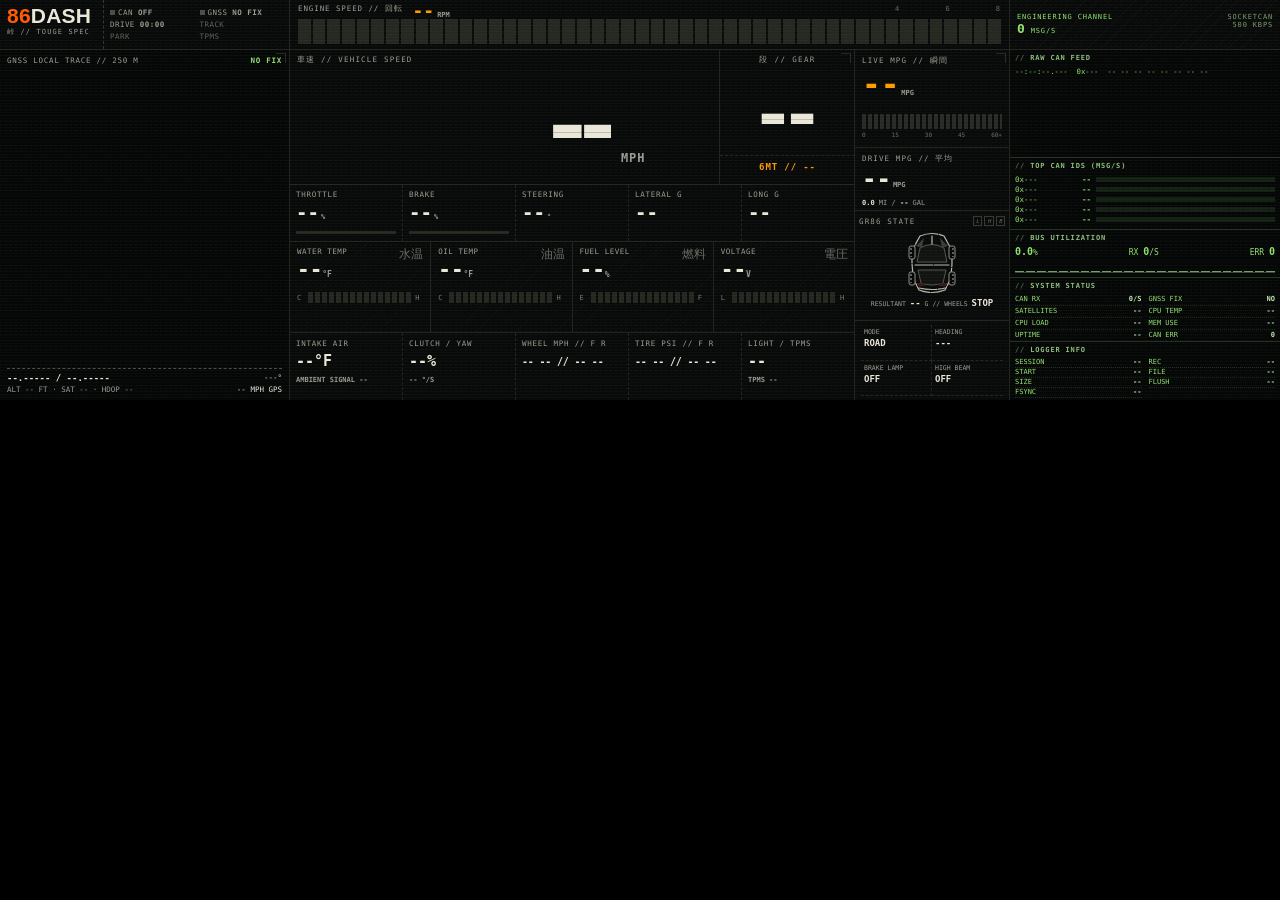
==== commit 38744d82: "fixes & deployment fixed some 86LOG and 86DASH files but also added temp deploy, scripts, and tests " ====
--- a/86DASH/86_dash/index.html
+++ b/86DASH/86_dash/index.html
@@ -6,7 +6,7 @@
   <title>86DASH</title>
   <style>
     :root{--bg:#030506;--panel:#080a09;--line:#20231e;--ivory:#eae7d8;--muted:#9b9b90;--amber:#ff9a00;--orange:#ff5a00;--red:#f5280a;--green:#91df70;--olive:#5a5525;--road:#e8e5d8;--topo:#343832}
-    *{box-sizing:border-box}html,body{margin:0;width:100%;height:100%;overflow:hidden;background:#000;color:var(--ivory)}body{display:grid;place-items:start;font-family:"Arial Narrow","Roboto Condensed","Noto Sans JP",ui-monospace,monospace;font-variant-numeric:tabular-nums;text-transform:uppercase}
+    *{box-sizing:border-box}html,body{margin:0;width:100%;height:100%;overflow:hidden;cursor:none;background:#000;color:var(--ivory)}body{display:grid;place-items:start;font-family:"Arial Narrow","Roboto Condensed","Noto Sans JP",ui-monospace,monospace;font-variant-numeric:tabular-nums;text-transform:uppercase}
     #dash{position:relative;width:1280px;height:400px;overflow:hidden;background:var(--bg);display:grid;grid-template-rows:50px 350px;isolation:isolate}
     #dash:after{content:"";position:absolute;inset:0;pointer-events:none;z-index:30;background:repeating-linear-gradient(0deg,transparent 0 2px,rgba(234,231,216,.022) 2px 3px),radial-gradient(circle at 20% 10%,rgba(255,255,255,.025) 0 1px,transparent 1px);background-size:auto,5px 5px;mix-blend-mode:screen}
     .top{display:grid;grid-template-columns:290px 720px 270px;border-bottom:1px solid var(--line);background:var(--panel)}
